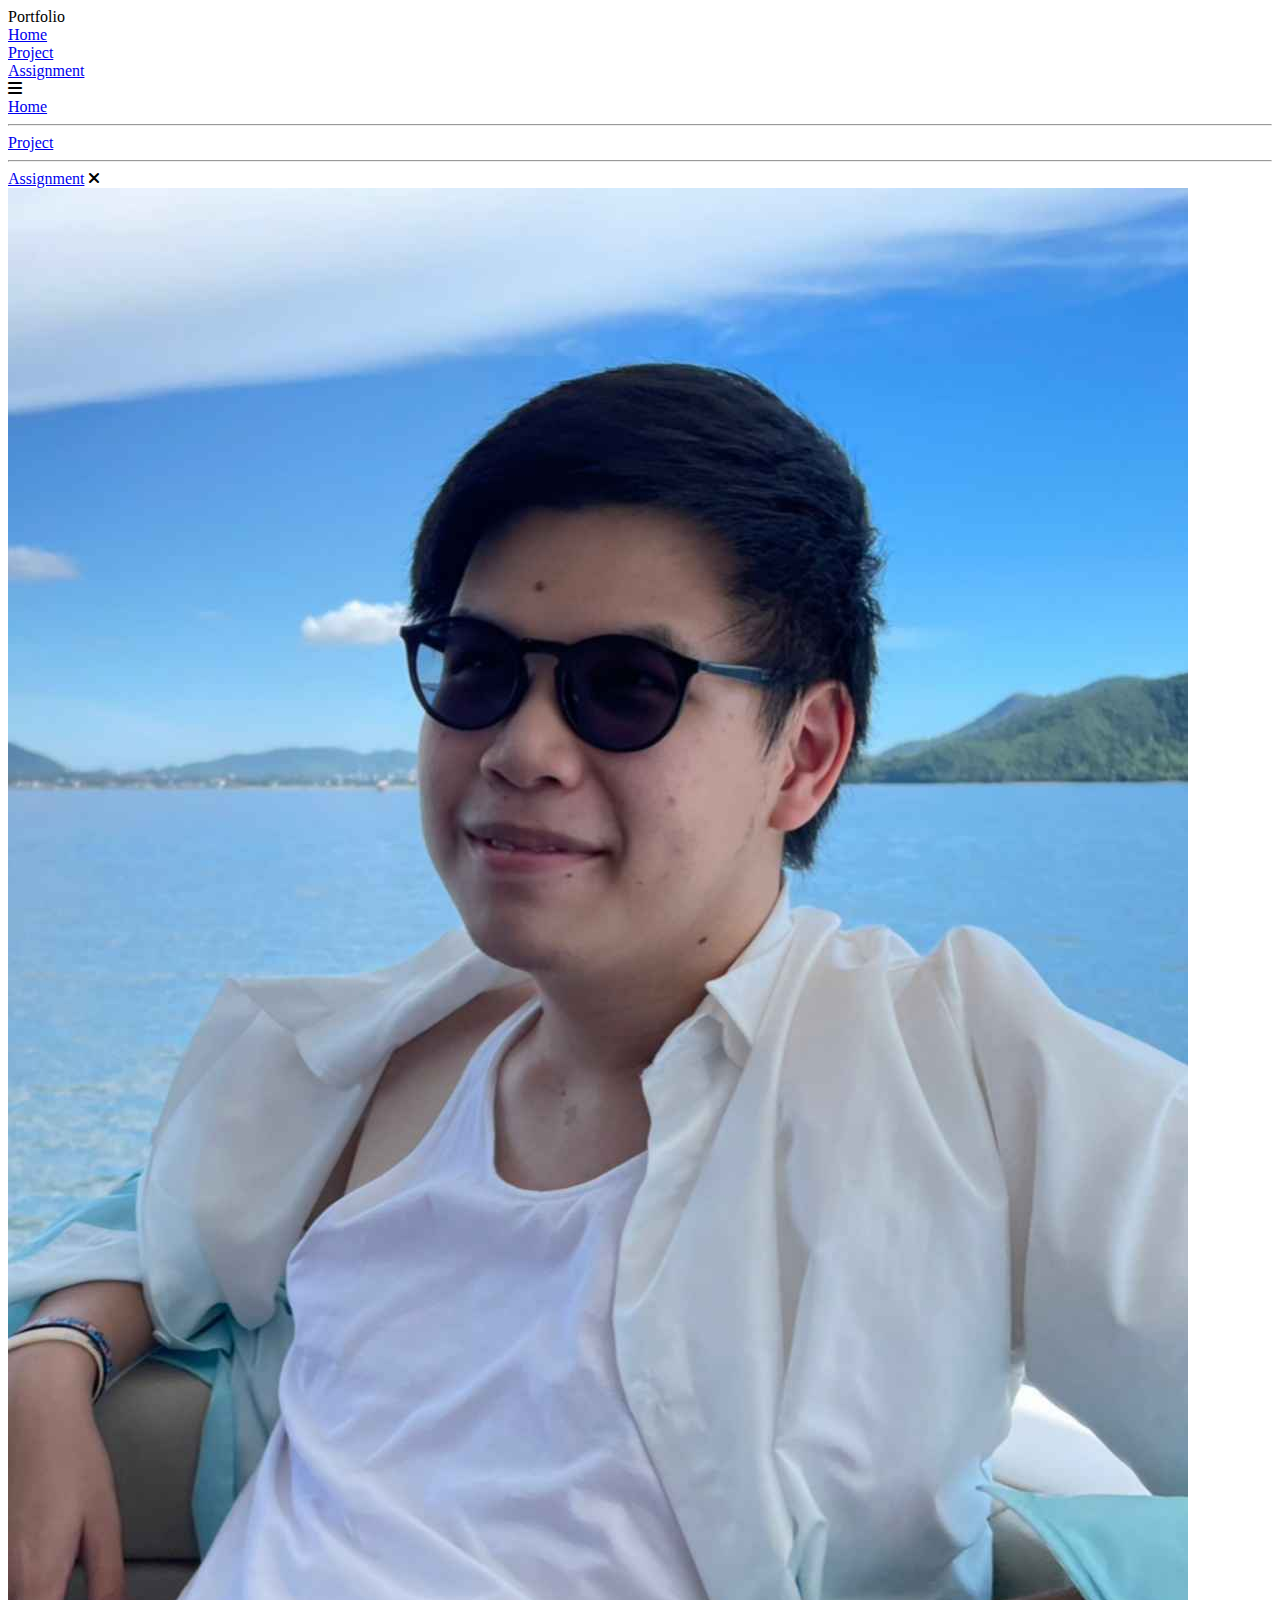
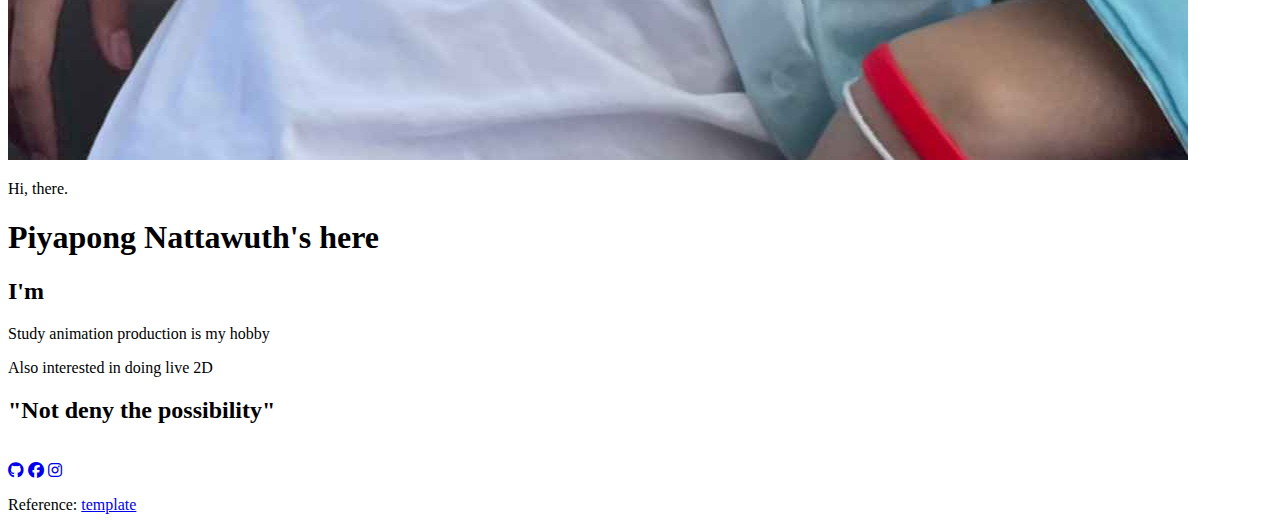
==== index.html @ 8322b4e8 "Add files via upload" ====
<!DOCTYPE html>
<html lang="en">
<head>
    <meta charset="UTF-8">
    <meta name="description" content="Free Web tutorials">
    <meta name="keywords" content="HTML, CSS, JavaScript">
    <meta name="author" content="Piyapong Nattawuth">
    <meta name="viewport" content="width=device-width, initial-scale=1.0">
    <link rel='stylesheet' href="https://cdnjs.cloudflare.com/ajax/libs/font-awesome/6.1.1/css/all.min.css">
    <link rel='stylesheet' type="text/css" media="screen" href="style.css"> 
    <title>Portfolio</title>
</head>
<body>
    <nav>
        <div class="nav-container">
            <div class="logo">
                <span>Portfolio</span>
            </div>
            <div class="links">
                <div class="link"><a href="index.html">Home</a></div>
                <div class="link"><a href="project.html">Project</a></div>
                <div class="link"><a href="assignment.html">Assignment</a></div>
            </div>
        </div>
        <i class="fa-solid fa-bars hamburg" onclick="hamburg()"></i>
        <div class="dropdown">
            <a href="index.html">Home</a>
            <hr>
            <a href="project.html">Project</a>
            <hr>
            <a href="assignment.html">Assignment</a>
            <i class="fa-solid fa-xmark cancle" onclick="cancle()"></i>
        </div>
    </nav>
    <section>
        <div class="main-container">

            <!-- รูป -->
            <div class="image">
                <img src="pic/me.jpg" alt="">
            </div>
            <div class="content">
                <p>Hi, there.</p>

                <!-- ชื่อ-นามสกุล -->
                <h1><span>Piyapong Nattawuth</span>'s here</h1>
                
                <!-- ทักษะ/ความสามารถ -->
                <h2 class="typing-text">I'm<span></span></h2>
                
                <!-- งานอดิเรก -->
                <p>Study animation production is my hobby </p>
                
                <!-- ความสนใจ -->
                <p>Also interested in doing live 2D</p>
                
                <!-- คติประจำใจ -->
                <h2><span>"Not deny the possibility"</span></h2>
                <br>

                <!-- Social-Links -->
                <div class="social-links">
                    <a href="https://github.com/Setsune7O43" target="_blank"><i class="fa-brands fa-github"></i></a>
                    <a href="https://www.facebook.com/profile.php?id=100007491499188&mibextid=ZbWKwL" target="_blank"><i class="fa-brands fa-facebook"></i></a>
                    <a href="https://www.instagram.com/mr_piero_miyuuki/" target="_blank"><i class="fa-brands fa-instagram"></i></a>
                </div>
            </div>
        </div>    

        <!-- Reference -->
        <div class="source">
            <p class="link" >Reference: <a href="https://www.youtube.com/watch?v=DYcWI46cd9k&ab_channel=ProCoder" target="_blank">template</a></p>
        </div>
    </section>
    <script>
        function hamburg(){
            const navbar = document.querySelector(".dropdown")
            navbar.style.transform = "translateY(0px)"
        }
        function cancle(){
            const navbar = document.querySelector(".dropdown")
            navbar.style.transform = "translateY(-1000px)"
        }
    </script>
</body>
</html>
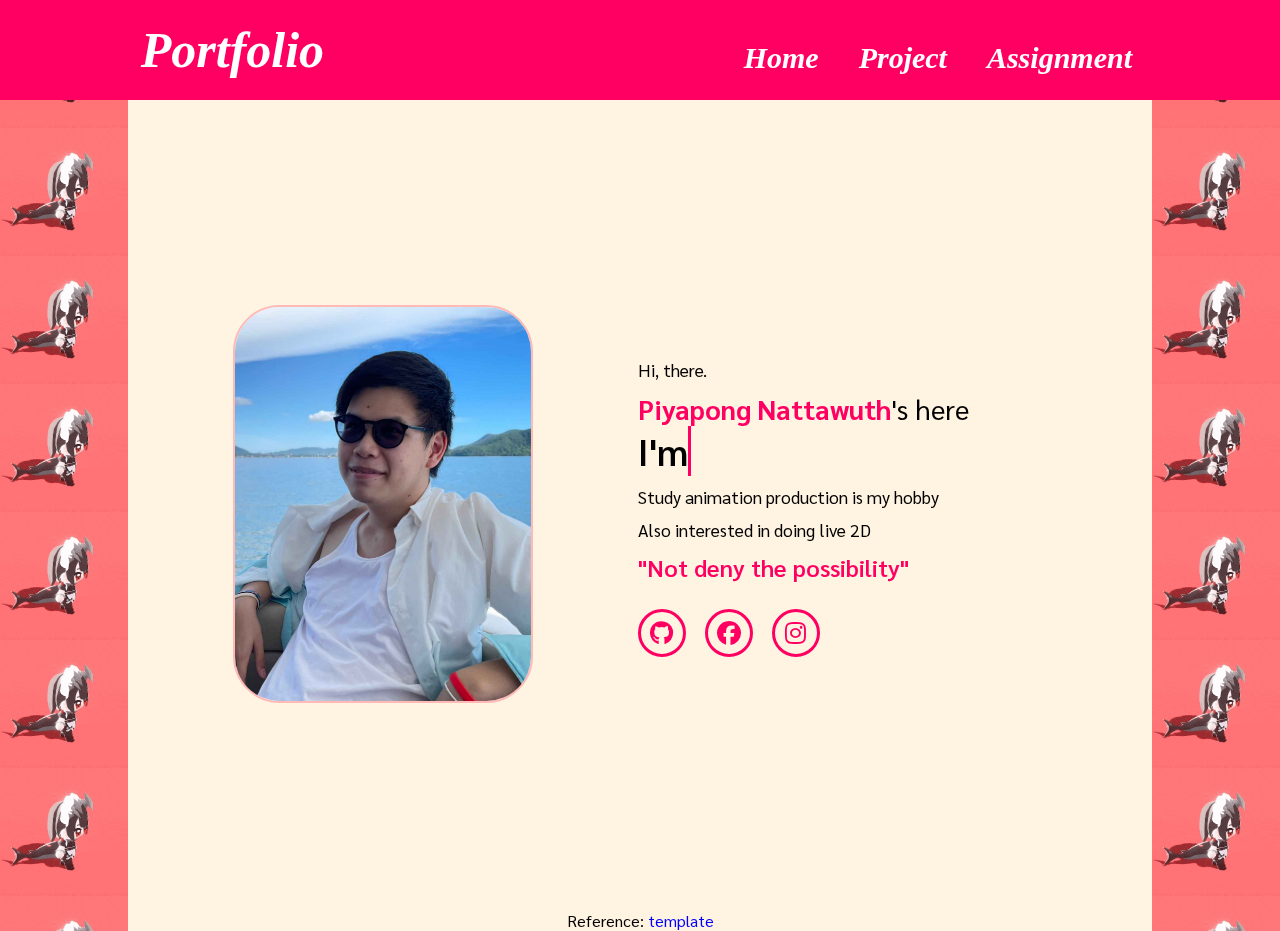
==== commit d98c1737: "Update index.html" ====
--- a/index.html
+++ b/index.html
@@ -7,7 +7,7 @@
     <meta name="author" content="Piyapong Nattawuth">
     <meta name="viewport" content="width=device-width, initial-scale=1.0">
     <link rel='stylesheet' href="https://cdnjs.cloudflare.com/ajax/libs/font-awesome/6.1.1/css/all.min.css">
-    <link rel='stylesheet' type="text/css" media="screen" href="style.css"> 
+    <link rel='stylesheet' type="text/css" media="screen" href="Style.css"> 
     <title>Portfolio</title>
 </head>
 <body>
@@ -83,4 +83,4 @@
         }
     </script>
 </body>
-</html>+</html>
--- a/Style.css
+++ b/Style.css
@@ -0,0 +1,521 @@
+@import url('https://fonts.googleapis.com/css2?family=Sarabun:ital,wght@0,100;0,200;0,300;0,400;0,500;0,600;0,700;0,800;1,100;1,200;1,300;1,400;1,500;1,600;1,700;1,800&display=swap');
+*{
+    font-family: "Sarabun", sans-serif;
+    font-weight: 400;
+    font-style: normal;
+    padding: 0;
+    margin: 0;
+    box-sizing: border-box;
+}
+
+body{
+    width: 100%;
+    height: 100vh;
+    background-image: url("pic/Pikuniku_Dance_Ellen_Joe.gif");
+    background-size: 10%;
+}
+
+nav{
+    width: 100%;
+    height: 100px;
+    position: sticky;
+}
+
+.nav-container{
+    width: 100%;
+    height: 100%;
+    display: flex;
+    justify-content: space-between;
+    align-items: center;
+    background-color: rgb(255, 0, 98);
+}
+
+.nav-container .logo {
+    color: white;
+    margin-left: 11%;
+}
+
+.nav-container .logo span{
+    font-size: 50px;
+    font-family: Garamond, "Times New Roman", serif; 
+    font-style: italic;
+    font-weight: bold;
+}
+
+.hamburg,
+.cancle{
+    cursor: pointer;
+    position: absolute;
+    right: 11%;
+    top:30px;
+    color: white;
+    font-size: clamp(2.5rem, 0.5rem + 5vw, 3rem);
+    display: none;
+}
+
+.nav-container .links{
+    display: flex;
+    margin-right: 10%;
+    margin-top: 15px;
+}
+
+.nav-container .links a{
+    font-size: 30px;
+    color: white;
+    margin: 0 20px;
+    text-decoration: none;
+    font-weight: 550;
+    transition: 0.3s linear;
+    font-family: Garamond, "Times New Roman", serif; 
+    font-style: italic;
+    font-weight: bold;
+}
+
+.nav-container .links a:hover{
+    color: rgb(255, 190, 0);
+    border-bottom: 2px solid rgb(255, 190, 0);
+}
+
+.dropdown{
+    z-index: 10;
+    position: absolute;
+    top: 0;
+    transform:  translateY(-1000px);
+    width: 100%;
+    height: auto;
+    backdrop-filter: blur(5px) brightness(60%);
+    box-shadow: 0 0 20px black;
+    transition: 0.5s linear;
+    
+}
+
+.dropdown a{
+    font-size: 30px;
+    display: flex;
+    color: white;
+    text-decoration: none;
+    padding: 5%;
+    justify-content: center;
+    align-items: center;
+    transition: 0.5s linear;
+    font-family: Garamond, "Times New Roman", serif; 
+    font-style: italic;
+    font-weight: bold;
+}
+
+.dropdown a:hover{
+    background-color: rgb(255, 0, 98);
+}
+
+section{
+    width: 80%;
+    height: 90%;
+    background-color: rgb(255, 243, 225);
+    margin-left: 10%;
+}
+
+.section{
+    height: max-content;
+    background-color: rgb(255, 243, 225);
+    width: 80%;
+    margin-left: 10%;
+    padding-bottom: 10%;
+}
+
+.main-container{
+    height: 100%;
+    display: flex;
+    justify-content: space-evenly;
+    align-items: center;   
+}
+
+.main-container .image{
+    width: 300px;
+    height: 400px;
+}
+
+.main-container .image img{
+    width: 100%;
+    border-radius: 35pt;
+    border: 2px solid rgb(255, 186, 183);
+}
+
+.main-container .image img:hover{
+    animation: animate 1.5s ease-in-out infinite;
+}
+
+@keyframes animate{
+    0%{
+        scale: 1;
+    }
+    50%{
+        scale: 1.05;
+    }
+    100%{
+        scale: 1;
+    }
+}
+
+.main-container .content{
+    color: black;
+    width: 40%;
+}
+
+.main-container .content h1{
+    font-size: 27.5px;
+}
+
+.content h1 span{
+    font-weight: 700;
+    color: rgb(255, 0, 98);
+}
+
+.content h2{
+    font-weight: 600;
+}
+
+.content h2 span{
+    font-weight: 600;
+    color: rgb(255, 0, 98);
+}
+
+.content p{
+    font-size: 17.5px;
+    margin: 10px 0;
+}
+
+.typing-text{
+    font-size: 37.5px;
+    font-weight: 700;
+    position: relative;
+}
+
+.typing-text span:before{
+    content: "";
+    color: rgb(255, 0, 98);
+    animation: words 20s infinite;
+    font-weight: 700;
+}
+
+.typing-text span:after{
+    content: "";
+    position: absolute;
+    width: calc(100% + 8px);
+    height: 50px;
+    border-left: 3px solid rgb(255, 0, 98);
+    right: -8;
+    animation: cursor 1s infinite
+}
+
+@keyframes cursor{
+    to{
+        border-left: 3px solid rgb(255, 243, 225);
+    }
+}
+
+@keyframes words {
+    0%,20%{
+        content: " 2D Artist";
+    }
+    21%,40%{
+        content: " 3D Modeller";
+    }
+    41%,60%{
+        content: " 2D & 3D Animator";
+    }
+    61%,80%{
+        content: " Game Developer";
+    }
+    81%,100%{
+        content: " Gamer";
+    }
+}
+
+.social-links i{
+    display: inline-flex;
+    justify-content: center;
+    align-items: center;
+    width: 3rem;
+    height: 3rem;
+    background-color: transparent;
+    border: 0.2rem solid rgb(255, 0, 98);
+    border-radius: 50%;
+    color: rgb(255, 0, 98);;
+    margin: 5px 15px 5px 0;
+    font-size: 1.5rem;
+    transition: 0.2s linear;
+}
+
+.social-links i:hover{
+    scale: 1.3;
+    filter: drop-shadow(0 0 5px rgb(255, 0, 98));
+    background-color: rgb(255, 0, 98);;
+    color: white;
+}
+
+.head-container > h1{
+    text-align: center;
+    padding: 60px;
+    font-weight: 600;
+    font-size: 30px;
+    text-decoration: underline wavy 1px rgb(211, 0, 81);
+    color: rgb(255, 0, 98);
+}
+
+.project-img{
+    display: flex;
+    flex-wrap: wrap;
+    justify-content: space-evenly;
+    margin-left: 2.5%;
+    margin-right: 2.5%;
+}
+
+.project-img .img{
+    width: 30%;
+    margin-left: 2.5%;
+    margin-right: 2.5%;
+    margin-bottom: 40px;
+    text-align: center;
+}
+
+.project-img img{
+    width: 100%;
+    border-radius: 20pt;
+    border: 3px solid rgb(255, 186, 183);
+}
+
+.project-img .img img:hover{
+    animation: animate-img 1s forwards;
+}
+
+@keyframes animate-img{
+    0%{
+        scale: 1;
+    }
+    100%{
+        scale: 1.25;
+    }
+}
+
+.project-vdo{
+    display: flex;
+    justify-content: center;
+}
+
+.project-vdo .vdo{
+    width: 60%;
+}
+
+.project-vdo iframe{
+    max-width: 100%;
+    max-height: 100%;
+    aspect-ratio: 16 / 10;
+    border-radius: 15pt;
+    border: 3px solid rgb(255, 186, 183);
+}
+
+.btn{
+    display: flex;
+    justify-content: space-evenly;
+    flex-wrap: wrap;
+    align-items: center;
+}
+
+.btn a{
+    width: 40%;
+    height: 6vh;
+    margin-bottom: 30px;
+}
+
+.btn button{
+    width: 100%;
+    height: 6vh;
+    background-color: rgb(255, 0, 98);
+    color: white;
+    border: none;
+    outline: none;
+    font-size: 120%;
+    font-weight: 700;
+    border-radius: 5px;
+    transition: 0.2s linear;
+}
+
+.btn button:hover{
+    scale: 1.02;
+    color: rgb(255, 0, 98);
+    border: 2px solid rgb(255, 0, 98);
+    background-color: transparent;
+    box-shadow: 0 0 10px 5px rgb(255, 0, 98);
+}
+
+.source{
+    background-color: rgb(255, 243, 225);
+    text-align: center;
+}
+
+.source a:link{
+    text-decoration: none;
+	color: #0000ff;
+} 
+.source a:visited{
+    text-decoration: none;
+	color: rgb(255, 0, 98);
+} 
+.source a:hover{ 
+    text-decoration: underline;
+	color: rgb(155, 0, 255);
+} 
+
+@media (max-width:884px) {
+    
+    body{
+        width: 100%;
+        height: 100%;
+        background-image: none;
+        background-color: rgb(255, 243, 225);;
+        background-size: 100%;
+    }
+
+    section{
+        width: 100%;
+        margin-left: 0%;
+    } 
+
+    .section{
+        height: fit-content;
+        background-color: rgb(255, 243, 225);
+        width: 100%;
+        margin-left: 0%;
+        padding-bottom: 10%;
+    }
+
+    nav .logo{
+        position: absolute;
+        font-size: 1.5rem;
+    }
+
+    .main-container{
+        flex-direction: column;
+        width: 100%;
+        margin-left: 0;
+    }
+
+    .main-container .image{
+        height: 250px;
+        text-align: center;
+        margin-top: 30px;
+    }
+
+    .main-container .image img{
+        width: 60%;
+    }
+
+    .main-container .content{
+        padding-top: 10px;
+    }
+
+    .project-img .img{
+        width: 40%;
+        margin-left: 2.5%;
+        margin-right: 2.5%;
+        margin-bottom: 40px;
+        text-align: center;
+    }
+    
+    .project-img img{
+        width: 100%;
+        border-radius: 20pt;
+        border: 3px solid rgb(255, 186, 183);
+    }
+
+    .project-vdo .vdo{
+        width: 70%;
+    }
+    
+    .project-vdo iframe{
+        max-width: 100%;
+        max-height: 100%;
+        aspect-ratio: 16 / 10;
+        border-radius: 15pt;
+        border: 3px solid rgb(255, 186, 183);
+    }
+
+    .btn{
+        display: flex;
+        justify-content: space-evenly;
+        align-items: center;
+        flex-direction: column;
+        flex-wrap: nowrap;
+    }
+
+    .btn a{
+        width: 80%;
+        height: 6vh;
+        margin-bottom: 20px;
+    }
+
+    .source{
+        width: 100%;
+        margin-left: 0;
+        padding-top: 100px;
+    }
+
+    .nav-container .links{
+        display: none;
+    }
+
+    .hamburg,
+    .cancle{
+        display: block;
+    }
+
+    .main-container .content{
+        width: 80%;
+    }
+
+    .social-links i{
+        width: 2.5rem;
+        height: 2.5rem;
+        font-size: 1.5rem;
+    }
+
+    .typing-text{
+        font-size: 2rem;
+    }
+}
+
+
+@media (max-width:440px) {
+
+    .main-container .image{
+        width: 45%;
+        height: 37.5%;
+        padding-top: 5%;
+    }
+
+    .main-container .image img{
+        width: 100%;
+    }
+
+    .main-container button{
+        margin-top: 15px;
+    }
+
+    .project-img {
+        display: flex;
+        flex-wrap: nowrap;
+        margin-left: 2.5%;
+        margin-right: 2.5%;
+        align-items: center;
+        flex-direction: column;
+    }
+
+    .project-img .img {
+        width: 50%;
+        margin-left: 2.5%;
+        margin-right: 2.5%;
+        margin-bottom: 40px;
+        text-align: center;
+    }
+}
+
